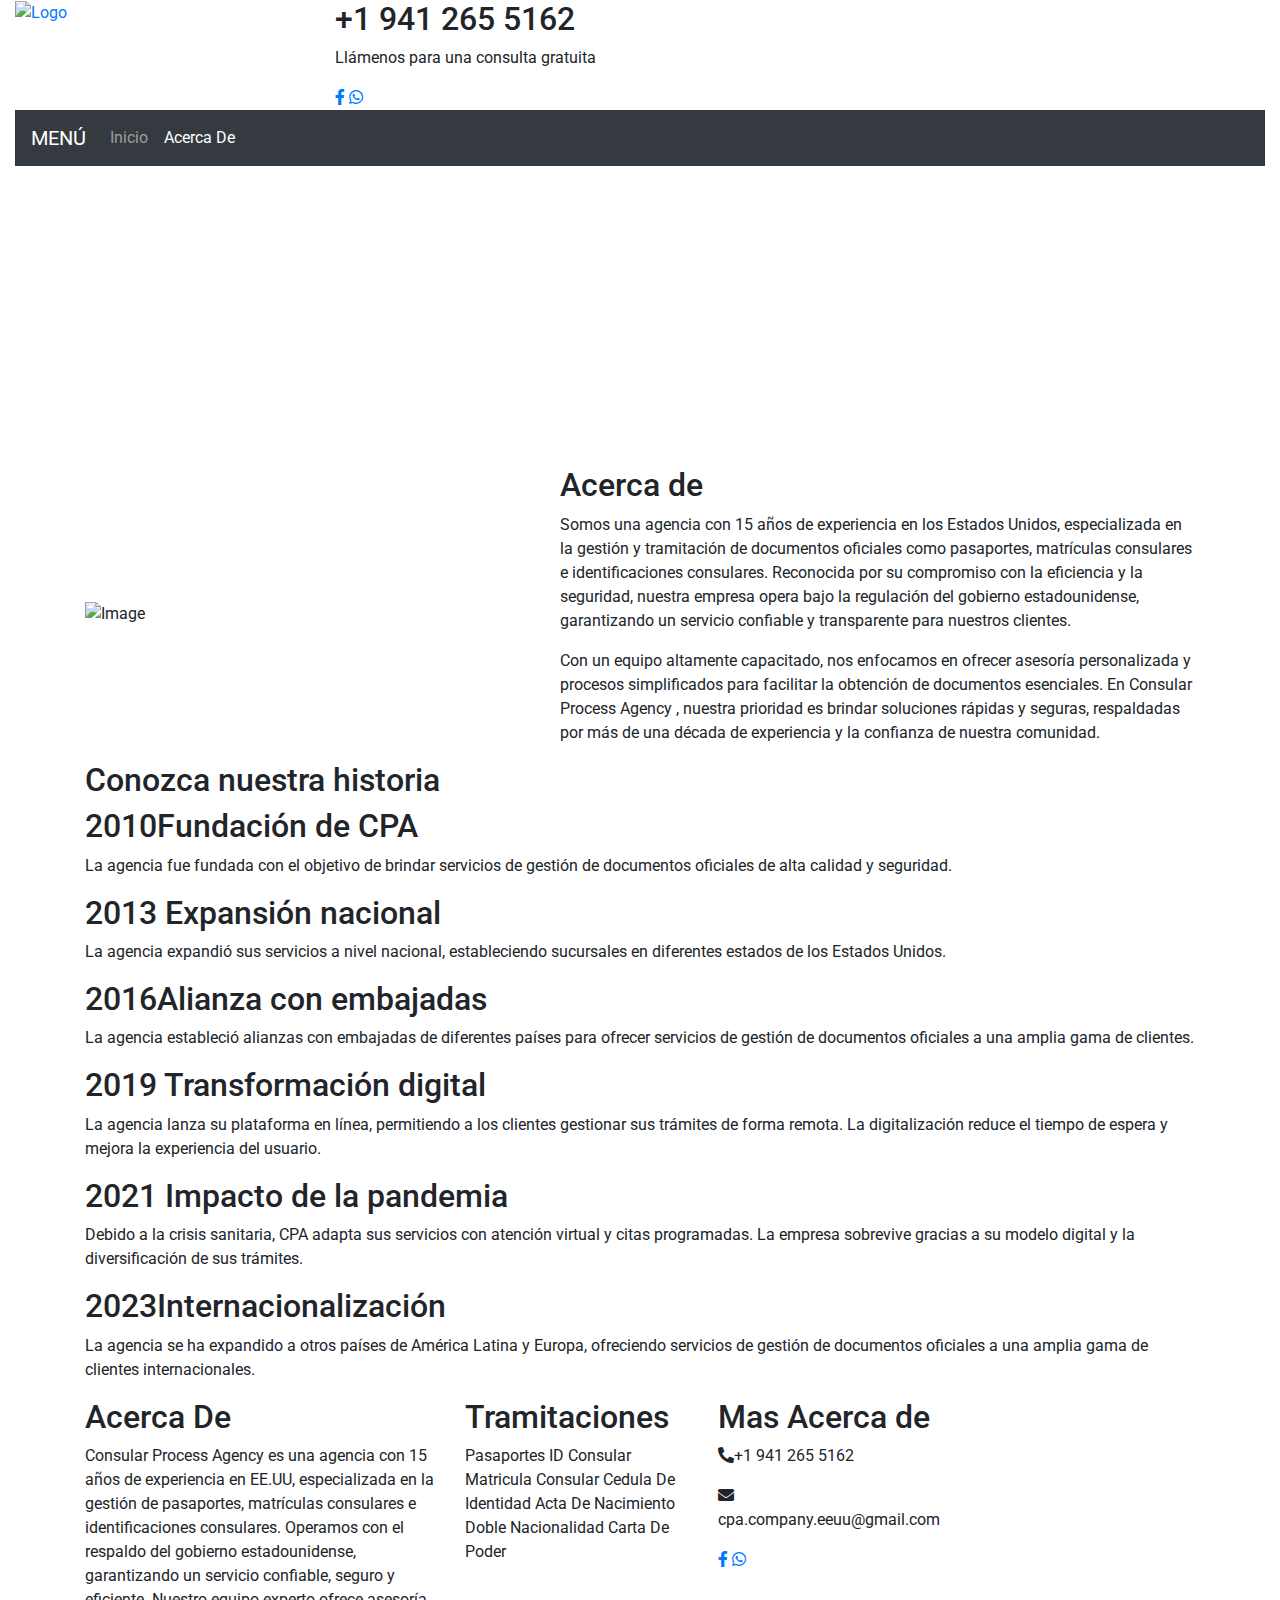
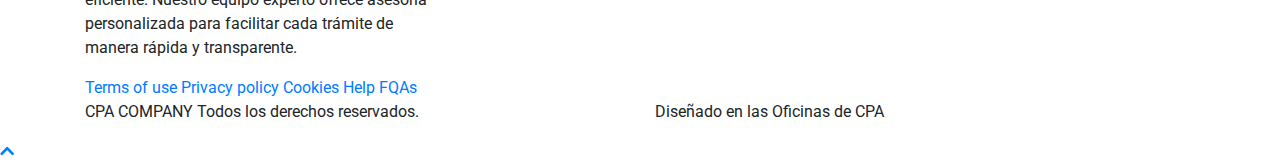
==== about.html @ c28904be "Add files via upload" ====
<!DOCTYPE html>
<html lang="en">
    <head>
        <meta charset="utf-8">
        <title>Consular Process Agency</title>
        <meta content="width=device-width, initial-scale=1.0" name="viewport">
        <meta content="Law Firm Website Template" name="keywords">
        <meta content="Law Firm Website Template" name="description">

        <!-- Favicon -->
        <link href="img/favicon.ico" rel="icon">

        <!-- Google Font -->
        <link href="https://fonts.googleapis.com/css2?family=EB+Garamond:ital,wght@1,600;1,700;1,800&family=Roboto:wght@400;500&display=swap" rel="stylesheet"> 
        
        <!-- CSS Libraries -->
        <link href="https://stackpath.bootstrapcdn.com/bootstrap/4.4.1/css/bootstrap.min.css" rel="stylesheet">
        <link href="https://cdnjs.cloudflare.com/ajax/libs/font-awesome/5.10.0/css/all.min.css" rel="stylesheet">
        <link href="lib/animate/animate.min.css" rel="stylesheet">
        <link href="lib/owlcarousel/assets/owl.carousel.min.css" rel="stylesheet">

        <!-- Template Stylesheet -->
        <link href="css/style.css" rel="stylesheet">
    </head>

    <body>
        <div class="wrapper">
            <!-- Top Bar Start -->
            <div class="top-bar">
                <div class="container-fluid">
                    <div class="row">
                        <div class="col-lg-3">
                            <div class="logo">
                                <a href="index.html">
                                    <img src="img/logo.png" alt="Logo">
                                </a>
                            </div>
                        </div>
                        <div class="col-lg-9">
                            <div class="top-bar-right">
                                <div class="text">
                                    <h2>+1 941 265 5162</h2>
                                    <p>Llámenos para una consulta gratuita</p>
                                </div>
                                <div class="social">
                                    <a href=""><i class="fab fa-facebook-f"></i></a>
                                    <a href="https://wa.me/19412655162 "><i class="fab fa-whatsapp"></i></a>
                                </div>
                            </div>
                        </div>
                    </div>
                </div>
            </div>
            <!-- Top Bar End -->

            <!-- Nav Bar Start -->
            <div class="nav-bar">
                <div class="container-fluid">
                    <nav class="navbar navbar-expand-lg bg-dark navbar-dark">
                        <a href="#" class="navbar-brand">MENÚ</a>
                        <button type="button" class="navbar-toggler" data-toggle="collapse" data-target="#navbarCollapse">
                            <span class="navbar-toggler-icon"></span>
                        </button>

                        <div class="collapse navbar-collapse justify-content-between" id="navbarCollapse">
                            <div class="navbar-nav mr-auto">
                                <a href="index.html" class="nav-item nav-link">Inicio</a>
                                <a href="about.html" class="nav-item nav-link active">Acerca De</a>
                            </div>
                            <div class="ml-auto">
                            </div>
                        </div>
                    </nav>
                </div>
            </div>
            <!-- Nav Bar End -->
            
            
            <!-- Page Header Start -->
            <div class="page-header">
                <div class="container">
                    <div class="row">
                        <div class="col-12">
                            <h2>Sobre Nosotros</h2>
                        </div>
                    </div>
                </div>
            </div>
            
            <style>
                .page-header {
                    background: url('img/carousel-1.jpg') no-repeat center/cover;
                    color: white;
                    height: 300px; /* Ajusta la altura según necesites */
                    display: flex;
                    align-items: center;
                    justify-content: center;
                    text-align: center;
                }
            </style>
            
            <!-- Page Header End -->


            <!-- About Start -->
            <div class="about">
                <div class="container">
                    <div class="row align-items-center">
                        <div class="col-lg-5 col-md-6">
                            <div class="about-img">
                                <img src="img/about.jpg" alt="Image">
                            </div>
                        </div>
                        <div class="col-lg-7 col-md-6">
                            <div class="section-header">
                                <h2>Acerca de</h2>
                            </div>
                            <div class="about-text">
                                <p>
                                    Somos una agencia con 15 años de experiencia en los Estados Unidos, especializada en la gestión y tramitación de documentos oficiales como pasaportes, matrículas consulares e identificaciones consulares. Reconocida por su compromiso con la eficiencia y la seguridad, nuestra empresa opera bajo la regulación del gobierno estadounidense, garantizando un servicio confiable y transparente para nuestros clientes.
                                </p>
                                <p>
                                    Con un equipo altamente capacitado, nos enfocamos en ofrecer asesoría personalizada y procesos simplificados para facilitar la obtención de documentos esenciales. En Consular Process Agency , nuestra prioridad es brindar soluciones rápidas y seguras, respaldadas por más de una década de experiencia y la confianza de nuestra comunidad.
                                </p>
                            </div>
                        </div>
                    </div>
                </div>
            </div>
            <!-- About End -->


            <!-- Timeline Start -->
            <div class="timeline">
                <div class="container">
                    <div class="section-header">
                        <h2>Conozca nuestra historia</h2>
                    </div>
                    <div class="timeline-start">
                        <div class="timeline-container left">
                            <div class="timeline-content">
                                <h2><span>2010</span>Fundación de CPA</h2>
                                <p>
                                    La agencia fue fundada con el objetivo de brindar servicios de gestión de documentos oficiales de alta calidad y seguridad.
                                </p>
                            </div>
                        </div>
                        <div class="timeline-container right">
                            <div class="timeline-content">
                                <h2><span>2013</span> Expansión nacional</h2>
                                <p>
                                    La agencia expandió sus servicios a nivel nacional, estableciendo sucursales en diferentes estados de los Estados Unidos.
                                </p>
                            </div>
                        </div>
                        <div class="timeline-container left">
                            <div class="timeline-content">
                                <h2><span>2016</span>Alianza con embajadas</h2>
                                <p>
                                    La agencia estableció alianzas con embajadas de diferentes países para ofrecer servicios de gestión de documentos oficiales a una amplia gama de clientes.
                                </p>
                            </div>
                        </div>
                        <div class="timeline-container right">
                            <div class="timeline-content">
                                <h2><span>2019 </span>Transformación digital</h2>
                                <p>
                                    La agencia lanza su plataforma en línea, permitiendo a los clientes gestionar sus trámites de forma remota. La digitalización reduce el tiempo de espera y mejora la experiencia del usuario.                                </p>
                            </div>
                        </div>
                        <div class="timeline-container left">
                            <div class="timeline-content">
                                <h2><span>2021 </span>Impacto de la pandemia</h2>
                                <p>
                                    Debido a la crisis sanitaria, CPA adapta sus servicios con atención virtual y citas programadas. La empresa sobrevive gracias a su modelo digital y la diversificación de sus trámites.
                                </p>
                            </div>
                        </div>
                        <div class="timeline-container right">
                            <div class="timeline-content">
                                <h2><span>2023</span>Internacionalización</h2>
                                <p>
                                    La agencia se ha expandido a otros países de América Latina y Europa, ofreciendo servicios de gestión de documentos oficiales a una amplia gama de clientes internacionales.
                                </p>
                            </div>
                        </div>
                    </div>
                </div>
            </div>
            <!-- Timeline End -->

           <!-- Footer Start -->
           <div class="footer">
            <div class="container">
                <div class="row">
                    <div class="col-md-6 col-lg-4">
                        <div class="footer-about">
                            <h2>Acerca De</h2>
                            <p>
                                Consular Process Agency es una agencia con 15 años de experiencia en EE.UU, especializada en la gestión de pasaportes, matrículas consulares e identificaciones consulares. Operamos con el respaldo del gobierno estadounidense, garantizando un servicio confiable, seguro y eficiente. Nuestro equipo experto ofrece asesoría personalizada para facilitar cada trámite de manera rápida y transparente.
                            </p>
                        </div>
                    </div>
                    <div class="col-md-6 col-lg-8">
                        <div class="row">
                    <div class="col-md-6 col-lg-4">
                        <div class="footer-link">
                            <h2>Tramitaciones</h2>
                            <a>Pasaportes</a>
                            <a>ID Consular</a>
                            <a>Matricula Consular</a>
                            <a>Cedula De Identidad</a>
                            <a>Acta De Nacimiento</a>
                            <a>Doble Nacionalidad</a>
                            <a>Carta De Poder</a>
                        </div>
                    </div>
                    <div class="col-md-6 col-lg-4">
                        <div class="footer-contact">
                            <h2>Mas Acerca de</h2>
                            <p><i class="fa fa-phone-alt"></i>+1 941 265 5162</p>
                            <p><i class="fa fa-envelope"></i>cpa.company.eeuu@gmail.com</p>
                            <div class="footer-social">
                                <a href=""><i class="fab fa-facebook-f"></i></a>
                                <a href="https://wa.me/19412655162 "><i class="fab fa-whatsapp"></i></a>
                            </div>
                        </div>
                    </div>
                    </div>
                </div>
                </div>
            </div>
            <div class="container footer-menu">
                <div class="f-menu">
                    <a href="">Terms of use</a>
                    <a href="">Privacy policy</a>
                    <a href="">Cookies</a>
                    <a href="">Help</a>
                    <a href="">FQAs</a>
                </div>
            </div>
            <div class="container copyright">
                <div class="row">
                    <div class="col-md-6">
                        <p>CPA COMPANY Todos los derechos reservados.</p>
                    </div>
                    <div class="col-md-6">
                        <p>Diseñado en las Oficinas de CPA</p>
                    </div>
                </div>
            </div>
        </div>
        <!-- Footer End -->
            
            <a href="#" class="back-to-top"><i class="fa fa-chevron-up"></i></a>
        </div>

        <!-- JavaScript Libraries -->
        <script src="https://code.jquery.com/jquery-3.4.1.min.js"></script>
        <script src="https://stackpath.bootstrapcdn.com/bootstrap/4.4.1/js/bootstrap.bundle.min.js"></script>
        <script src="lib/easing/easing.min.js"></script>
        <script src="lib/owlcarousel/owl.carousel.min.js"></script>
        <script src="lib/isotope/isotope.pkgd.min.js"></script>

        <!-- Template Javascript -->
        <script src="js/main.js"></script>
    </body>
</html>
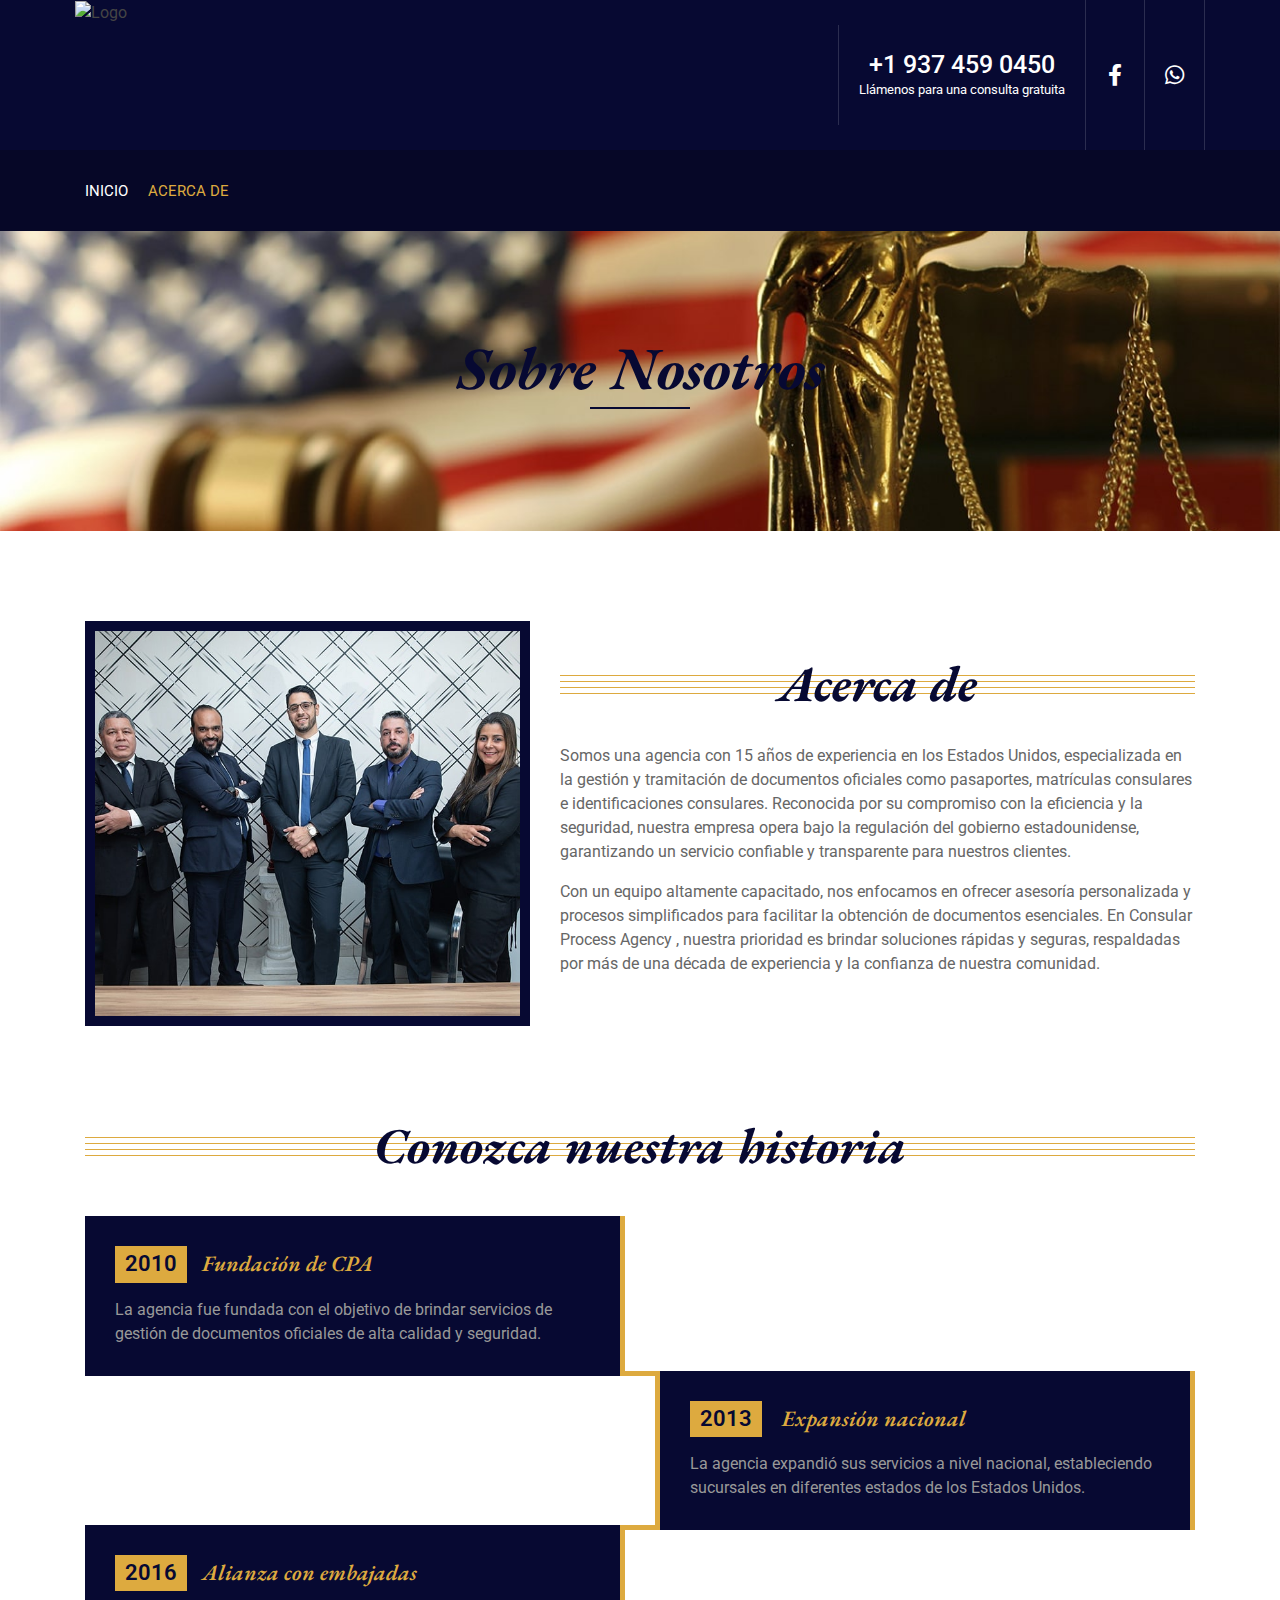
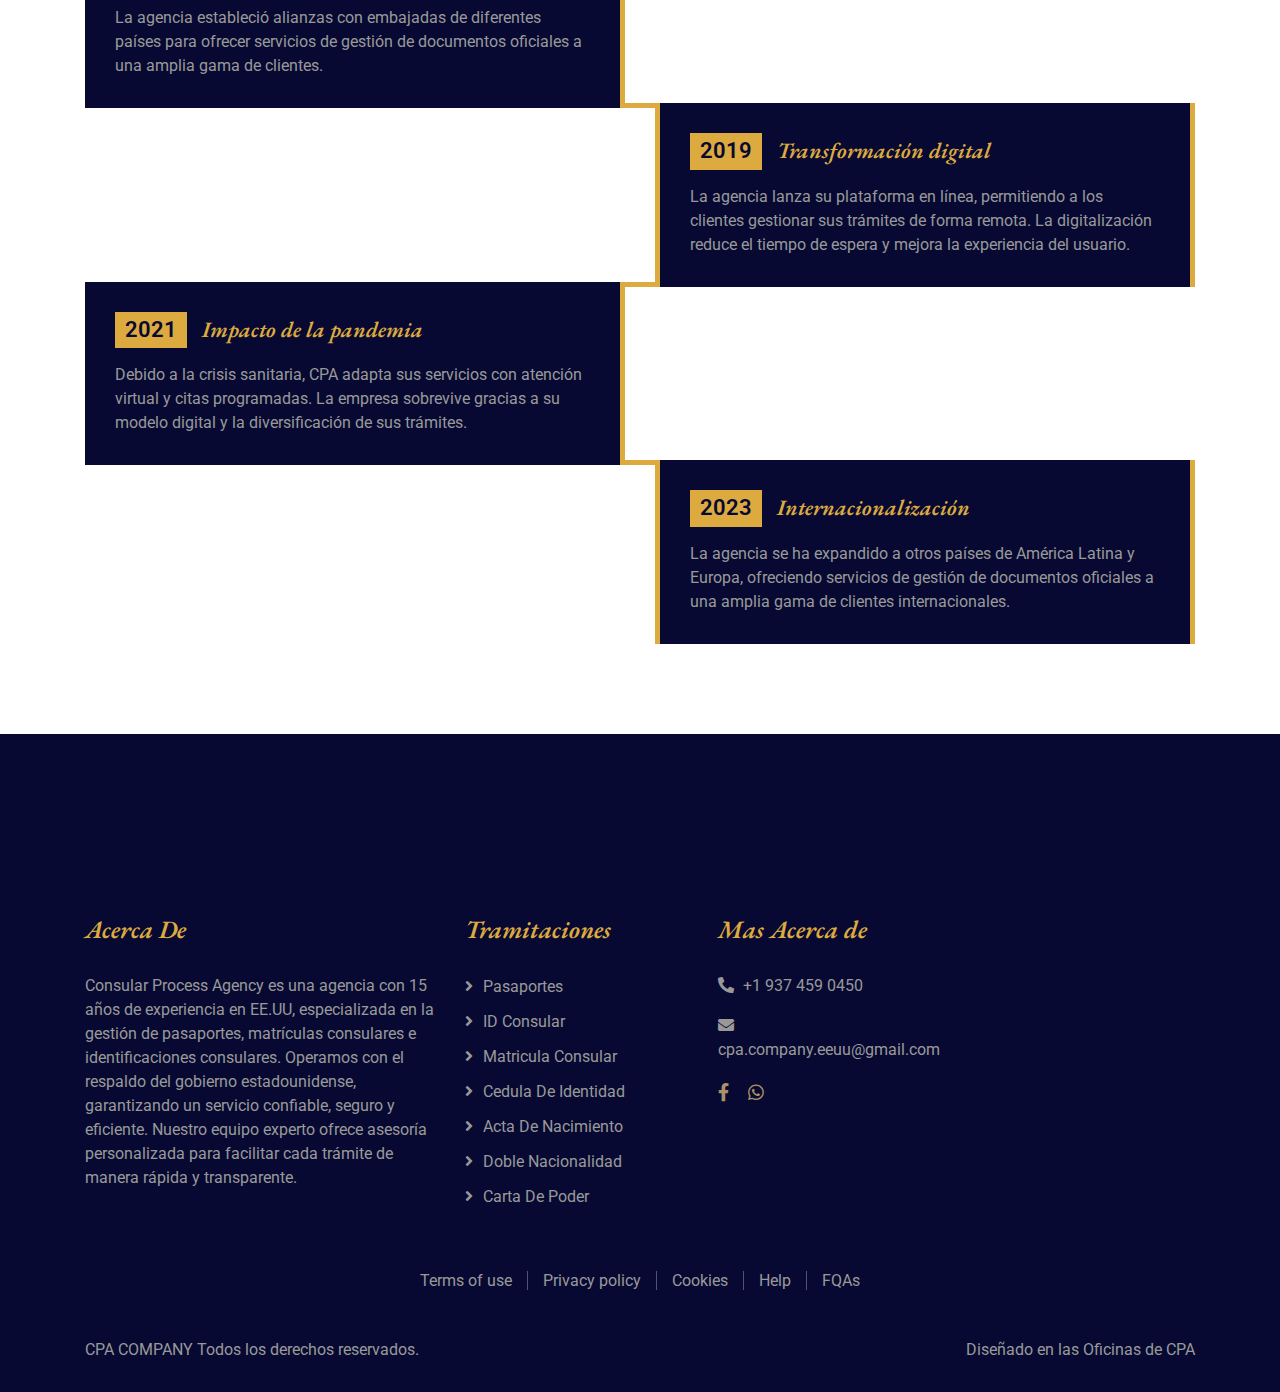
==== commit b2ddf760: "Update about.html" ====
--- a/about.html
+++ b/about.html
@@ -39,12 +39,12 @@
                         <div class="col-lg-9">
                             <div class="top-bar-right">
                                 <div class="text">
-                                    <h2>+1 941 265 5162</h2>
+                                    <h2>+1 937 459 0450</h2>
                                     <p>Llámenos para una consulta gratuita</p>
                                 </div>
                                 <div class="social">
-                                    <a href=""><i class="fab fa-facebook-f"></i></a>
-                                    <a href="https://wa.me/19412655162 "><i class="fab fa-whatsapp"></i></a>
+                                    <a href="https://www.facebook.com/share/1F6WfSCJfb/?mibextid=wwXIfr"><i class="fab fa-facebook-f"></i></a>
+                                    <a href="https://wa.me/19374590450?text=%C2%A1QUIERO%20MAS%20INFORMACION! "><i class="fab fa-whatsapp"></i></a>
                                 </div>
                             </div>
                         </div>
@@ -218,11 +218,11 @@
                     <div class="col-md-6 col-lg-4">
                         <div class="footer-contact">
                             <h2>Mas Acerca de</h2>
-                            <p><i class="fa fa-phone-alt"></i>+1 941 265 5162</p>
+                            <p><i class="fa fa-phone-alt"></i>+1 937 459 0450</p>
                             <p><i class="fa fa-envelope"></i>cpa.company.eeuu@gmail.com</p>
                             <div class="footer-social">
-                                <a href=""><i class="fab fa-facebook-f"></i></a>
-                                <a href="https://wa.me/19412655162 "><i class="fab fa-whatsapp"></i></a>
+                                <a href="https://www.facebook.com/share/1F6WfSCJfb/?mibextid=wwXIfr"><i class="fab fa-facebook-f"></i></a>
+                                <a href="https://wa.me/19374590450?text=%C2%A1QUIERO%20MAS%20INFORMACION!"><i class="fab fa-whatsapp"></i></a>
                             </div>
                         </div>
                     </div>
--- a/css/style.css
+++ b/css/style.css
@@ -0,0 +1,1773 @@
+/*******************************/
+/********* General CSS *********/
+/*******************************/
+body {
+    color: #666666;
+    background: #ffffff;
+    font-family: 'Roboto', sans-serif;
+    font-weight: 400;
+}
+
+h1,
+h2, 
+h3, 
+h4,
+h5, 
+h6 {
+    font-family: 'EB Garamond', serif;
+    font-weight: 600;
+    font-style: italic;
+    color: #070932;
+}
+
+a {
+    color: #454545;
+    transition: .3s;
+}
+
+a:hover,
+a:active,
+a:focus {
+    color: #aa9166;
+    outline: none;
+    text-decoration: none;
+}
+
+.btn:focus {
+    box-shadow: none;
+}
+
+.wrapper {
+    position: relative;
+    width: 100%;
+    max-width: 1366px;
+    margin: 0 auto;
+    background: #ffffff;
+}
+
+.back-to-top {
+    position: fixed;
+    display: none;
+    background: #ddaa3f;
+    color: #070932;
+    width: 44px;
+    height: 44px;
+    text-align: center;
+    line-height: 1;
+    font-size: 22px;
+    right: 15px;
+    bottom: 15px;
+    transition: background 0.5s;
+    z-index: 9;
+}
+
+.back-to-top:hover {
+    color: #ddaa3f;
+    background: #070932;
+}
+
+.back-to-top i {
+    padding-top: 10px;
+}
+
+
+/**********************************/
+/********** Top Bar CSS ***********/
+/**********************************/
+.top-bar {
+    position: relative;
+    height: 150px;
+    background: #070932;
+}
+
+.top-bar .logo {
+    padding: 0px 0;
+    width: 300px;
+    text-align: left;
+}
+
+.top-bar .logo h1 {
+    margin: 0;
+    color: #ddaa3f;
+    font-size: 75px;
+    line-height: 70px;
+    font-weight: 800;
+}
+
+.top-bar .logo img {
+    max-width: 170%;
+    max-height: 200px;
+}
+
+.top-bar .top-bar-right {
+    display: flex;
+    align-items: center;
+    justify-content: flex-end;
+}
+
+.top-bar .text {
+    display: flex;
+    align-items: center;
+    justify-content: center;
+    flex-direction: column;
+    height: 100px;
+    padding: 0 20px;
+    text-align: center;
+    border-left: 1px solid rgba(255, 255, 255, .15);
+}
+
+.top-bar .text h2 {
+    color: #ffffff;
+    font-family: 'Roboto', sans-serif;
+    font-weight: 500;
+    font-style: normal;
+    font-size: 25px;
+    margin: 0;
+}
+
+.top-bar .text p {
+    color: #ffffff;
+    font-size: 13px;
+    margin: 0;
+}
+
+.top-bar .social {
+    display: flex;
+    height: 150px;
+    font-size: 0;
+    justify-content: flex-end;
+}
+
+.top-bar .social a {
+    display: flex;
+    align-items: center;
+    justify-content: center;
+    width: 60px;
+    height: 100%;
+    font-size: 22px;
+    color: #ffffff;
+    border-right: 1px solid rgba(255, 255, 255, .15);
+}
+
+.top-bar .social a:first-child {
+    border-left: 1px solid rgba(255, 255, 255, .15);
+}
+
+.top-bar .social a:hover {
+    color: #ddaa3f;
+    background: #ffffff;
+}
+
+@media (min-width: 992px) {
+    .top-bar {
+        padding: 0 60px;
+    }
+}
+
+@media (max-width: 991.98px) {
+    .top-bar .logo {
+        text-align: center;
+    }
+    
+    .top-bar .social {
+        display: none;
+    }
+}
+
+
+/**********************************/
+/*********** Nav Bar CSS **********/
+/**********************************/
+.nav-bar {
+    position: relative;
+    padding: 20px 0;
+    transition: .3s;
+}
+
+.nav-bar.nav-sticky {
+    position: fixed;
+    top: 0;
+    width: 100%;
+    padding: 10px 0;
+    box-shadow: 0 2px 5px rgba(0, 23, 71, 0.445);
+    z-index: 999;
+}
+
+.nav-bar .navbar {
+    height: 100%;
+    padding: 0;
+}
+
+.navbar-dark .navbar-nav .nav-link,
+.navbar-dark .navbar-nav .nav-link:focus,
+.navbar-dark .navbar-nav .nav-link:hover,
+.navbar-dark .navbar-nav .nav-link.active {
+    padding: 10px 10px 8px 10px;
+    color: #ffffff;
+}
+
+.navbar-dark .navbar-nav .nav-link:hover,
+.navbar-dark .navbar-nav .nav-link.active {
+    color: #ddaa3f;
+    transition: none;
+}
+
+.nav-bar .dropdown-menu {
+    margin-top: 0;
+    border: 0;
+    border-radius: 0;
+    background: #f8f9fa;
+}
+
+.nav-bar .btn {
+    color: #ffffff;
+    border: 2px solid #ddaa3f;
+    border-radius: 0;
+}
+
+.nav-bar .btn:hover {
+    background: #ddaa3f;
+}
+
+@media (min-width: 992px) {
+    .nav-bar {
+        padding: 20px 60px;
+    }
+    
+    .nav-bar.nav-sticky {
+        padding: 10px 60px;
+    }
+    
+    .nav-bar,
+    .nav-bar .navbar {
+        background: #060727 !important;
+    }
+    
+    .nav-bar .navbar-brand {
+        display: none;
+    }
+    
+    .nav-bar a.nav-link {
+        padding: 8px 15px;
+        font-size: 15px;
+        text-transform: uppercase;
+    }
+}
+
+@media (max-width: 991.98px) {   
+    .nav-bar,
+    .nav-bar .navbar {
+        padding: 3px 0;
+        background: #000000 !important;
+    }
+    
+    .nav-bar a.nav-link {
+        padding: 5px;
+    }
+    
+    .nav-bar .dropdown-menu {
+        box-shadow: none;
+    }
+    
+    .nav-bar .btn {
+        display: none;
+    }
+}
+
+
+/*******************************/
+/******** Carousel CSS *********/
+/*******************************/
+.carousel {
+    position: relative;
+    width: 100%;
+    height: calc(100vh - 170px);
+    margin: 0 auto;
+    text-align: center;
+    overflow: hidden;
+}
+
+.carousel .carousel-inner,
+.carousel .carousel-item {
+    position: relative;
+    width: 100%;
+    height: 100%;
+}
+
+.carousel .carousel-item img {
+    width: 100%;
+    height: 100%;
+    object-fit: cover;
+}
+
+.carousel .carousel-item::after {
+    position: absolute;
+    content: "";
+    width: 100%;
+    height: 100%;
+    top: 0;
+    left: 0;
+    background: rgba(0, 0, 0, .3);
+    z-index: 1;
+}
+
+.carousel .carousel-caption {
+    position: absolute;
+    top: 0;
+    bottom: 0;
+    display: flex;
+    align-items: center;
+    justify-content: center;
+    flex-direction: column;
+    height: calc(100vh - 170px);
+}
+
+.carousel .carousel-caption h1 {
+    color: #ffffff;
+    font-size: 60px;
+    font-weight: 700;
+    margin-bottom: 20px;
+}
+
+.carousel .carousel-caption p {
+    color: #ffffff;
+    font-size: 25px;
+    margin-bottom: 25px;
+}
+
+.carousel .carousel-caption .btn {
+    padding: 15px 35px;
+    font-size: 18px;
+    font-weight: 500;
+    letter-spacing: 1px;
+    text-transform: uppercase;
+    color: #ddaa3f;
+    background: #070932;
+    border: 2px solid #ddaa3f;
+    border-radius: 0;
+    transition: .3s;
+}
+
+.carousel .carousel-caption .btn:hover {
+    color: #070932;
+    background: #ddaa3f;
+}
+
+@media (max-width: 767.98px) {
+    .carousel .carousel-caption h1 {
+        font-size: 40px;
+        font-weight: 700;
+    }
+    
+    .carousel .carousel-caption p {
+        font-size: 20px;
+    }
+    
+    .carousel .carousel-caption .btn {
+        padding: 12px 30px;
+        font-size: 18px;
+        font-weight: 500;
+        letter-spacing: 0;
+    }
+}
+
+@media (max-width: 575.98px) {
+    .carousel .carousel-caption h1 {
+        font-size: 30px;
+        font-weight: 500;
+    }
+    
+    .carousel .carousel-caption p {
+        font-size: 16px;
+    }
+    
+    .carousel .carousel-caption .btn {
+        padding: 10px 25px;
+        font-size: 16px;
+        font-weight: 400;
+        letter-spacing: 0;
+    }
+}
+
+.carousel .animated {
+    -webkit-animation-duration: 1.5s;
+    animation-duration: 1.5s;
+}
+
+
+/*******************************/
+/******* Page Header CSS *******/
+/*******************************/
+.page-header {
+    position: relative;
+    margin-bottom: 45px;
+    padding: 90px 0;
+    text-align: center;
+    background: #ddaa3f;
+}
+
+.page-header h2 {
+    position: relative;
+    color: #070932;
+    font-size: 60px;
+    font-weight: 700;
+    margin-bottom: 20px;
+    padding-bottom: 5px;
+}
+
+.page-header h2::after {
+    position: absolute;
+    content: "";
+    width: 100px;
+    height: 2px;
+    left: calc(50% - 50px);
+    bottom: 0;
+    background: #070932;
+}
+
+.page-header a {
+    position: relative;
+    padding: 0 12px;
+    font-size: 22px;
+    color: #070932;
+}
+
+.page-header a:hover {
+    color: #ffffff;
+}
+
+.page-header a::after {
+    position: absolute;
+    content: "/";
+    width: 8px;
+    height: 8px;
+    top: -2px;
+    right: -7px;
+    text-align: center;
+    color: #070932;
+}
+
+.page-header a:last-child::after {
+    display: none;
+}
+
+@media (max-width: 767.98px) {
+    .page-header h2 {
+        font-size: 35px;
+    }
+    
+    .page-header a {
+        font-size: 18px;
+    }
+}
+
+
+/*******************************/
+/******* Section Header ********/
+/*******************************/
+.section-header {
+    position: relative;
+    width: 100%;
+    text-align: center;
+    margin-bottom: 45px;
+}
+
+.section-header h2 {
+    margin: 0;
+    position: relative;
+    font-size: 50px;
+    font-weight: 700;
+    white-space: nowrap;
+    z-index: 1;
+}
+
+.section-header h2::before {
+    position: absolute;
+    content: "";
+    width: 100%;
+    height: 7px;
+    left: 0;
+    top: 21px;
+    background: transparent;
+    border-top: 1px solid #ddaa3f;
+    border-bottom: 1px solid #ddaa3f;
+    z-index: -1;
+}
+
+.section-header h2::after {
+    position: absolute;
+    content: "";
+    width: 100%;
+    height: 7px;
+    left: 0;
+    bottom: 20px;
+    background: transparent;
+    border-top: 1px solid #ddaa3f;
+    border-bottom: 1px solid #ddaa3f;
+    z-index: -1;
+}
+
+@media (max-width: 767.98px) {
+    .section-header h2 {
+        font-size: 30px;
+    }
+}
+
+/*******************************/
+/******** Top Feature CSS ******/
+/*******************************/
+.feature-top {
+    position: relative;
+    background: #070932;
+    margin-bottom: 45px;
+}
+
+.feature-top .col-md-3 {
+    border-right: 1px solid rgba(255, 255, 255, .1);
+    border-bottom: 1px solid rgba(255, 255, 255, .1);
+}
+
+@media (max-width: 575.98px) {
+    .feature-top .col-md-3:nth-child(1n) {
+        border-right: none;
+    }
+    
+    .feature-top .col-md-3:last-child {
+        border-bottom: none;
+    }
+}
+
+@media (min-width: 576px) and (max-width: 767.98px) {
+    .feature-top .col-md-3:nth-child(2n) {
+        border-right: none;
+    }
+    
+    .feature-top .col-md-3:nth-child(3n),
+    .feature-top .col-md-3:nth-child(4n) {
+        border-bottom: none;
+    }
+}
+
+@media (min-width: 768px) {
+    .feature-top .col-md-3 {
+        border-bottom: none;
+    }
+    
+    .feature-top .col-md-3:nth-child(4n) {
+        border-right: none;
+    }
+}
+
+.feature-top .feature-item {
+    padding: 30px 0;
+    text-align: center;
+}
+
+.feature-top .feature-item i {
+    color: #ddaa3f;
+    font-size: 35px;
+    margin-bottom: 10px;
+}
+
+.feature-top .feature-item h3 {
+    color: #ffffff;
+    font-size: 30px;
+    font-weight: 600;
+}
+
+.feature-top .feature-item p {
+    color: #999999;
+    margin: 0;
+    font-size: 18px;
+}
+
+
+/*******************************/
+/********** About CSS **********/
+/*******************************/
+.about {
+    position: relative;
+    width: 100%;
+    padding: 45px 0;
+}
+
+.about .section-header {
+    margin-bottom: 30px;
+}
+
+.about .about-img {
+    position: relative;
+    height: 100%;
+    padding: 10px;
+    background: #070932;
+}
+
+.about .about-img img {
+    width: 100%;
+    height: 100%;
+    object-fit: cover;
+}
+
+.about .about-text p {
+    font-size: 16px;
+}
+
+.about .about-text a.btn {
+    position: relative;
+    margin-top: 15px;
+    padding: 15px 35px;
+    font-size: 16px;
+    font-weight: 500;
+    letter-spacing: 1px;
+    text-transform: uppercase;
+    color: #ddaa3f;
+    border: 2px solid #ddaa3f;
+    border-radius: 0;
+    background: #070932;
+    transition: .3s;
+}
+
+.about .about-text a.btn:hover {
+    color: #070932;
+    background: #ddaa3f;
+}
+
+@media (max-width: 767.98px) {
+    .about .about-img {
+        margin-bottom: 30px;
+        height: auto;
+    }
+}
+
+
+/*******************************/
+/********* Service CSS *********/
+/*******************************/
+.service {
+    position: relative;
+    width: 100%;
+    padding: 45px 0 15px 0;
+}
+
+.service .service-item {
+    position: relative;
+    width: 100%;
+    text-align: center;
+    background: #070932;
+    margin-bottom: 30px;
+}
+
+.service .service-icon {
+    height: 200px;
+    position: relative;
+    display: flex;
+    align-items: center;
+    justify-content: center;
+    background: #000000;
+}
+
+.service .service-icon i {
+    width: 100px;
+    height: 100px;
+    padding: 20px 0;
+    text-align: center;
+    font-size: 60px;
+    color: #ddaa3f;
+    background: #070932;
+    transition: .5s;
+}
+
+.service .service-item:hover .service-icon i {
+    margin-top: -15px;
+}
+
+.service .service-item h3 {
+    margin: 0;
+    padding: 25px 15px 15px 15px;
+    font-size: 30px;
+    font-weight: 600;
+    color: #ddaa3f;
+}
+
+.service .service-item p {
+    margin: 0;
+    color: #999999;
+    padding: 0 25px 25px 25px;
+    font-size: 18px;
+}
+
+.service .service-item a.btn {
+    position: relative;
+    margin-bottom: 30px;
+    padding: 10px 20px;
+    font-size: 14px;
+    font-weight: 500;
+    letter-spacing: 1px;
+    text-transform: uppercase;
+    color: #ddaa3f;
+    border: 2px solid #ddaa3f;
+    border-radius: 0;
+    background: #070932;
+    transition: .3s;
+}
+
+.service .service-item:hover a.btn {
+    color: #070932;
+    background: #ddaa3f;
+}
+
+
+/*******************************/
+/********* Feature CSS *********/
+/*******************************/
+.feature {
+    position: relative;
+    width: 100%;
+    padding: 45px 0;
+}
+
+.feature .feature-item {
+    margin-bottom: 30px;
+}
+
+.feature .feature-icon {
+    height: 180px;
+    position: relative;
+    display: flex;
+    align-items: center;
+    justify-content: center;
+    background: #070932;
+}
+
+.feature .feature-icon i {
+    width: 100px;
+    height: 100px;
+    padding: 20px 0;
+    text-align: center;
+    font-size: 60px;
+    color: #ddaa3f;
+    background: #000000;
+    transition: .5s;
+}
+
+.feature .feature-item:hover .feature-icon i {
+    margin-right: -15px;
+}
+
+.feature .feature-item h3 {
+    position: relative;
+    margin-bottom: 15px;
+    padding-bottom: 10px;
+    font-size: 30px;
+    font-weight: 600;
+}
+
+.feature .feature-item h3::after {
+    position: absolute;
+    content: "";
+    width: 50px;
+    height: 2px;
+    left: 0;
+    bottom: 0;
+    background: #ddaa3f;
+}
+
+.feature .feature-item p {
+    margin: 0;
+    font-size: 16px;
+}
+
+.feature .feature-img {
+    position: relative;
+    height: 100%;
+    padding: 10px;
+    background: #070932;
+}
+
+.feature .feature-img img {
+    width: 100%;
+    height: 100%;
+    object-fit: cover;
+}
+
+
+/*******************************/
+/*********** Team CSS **********/
+/*******************************/
+.team {
+    position: relative;
+    width: 100%;
+    padding: 45px 0 15px 0;
+}
+
+.team .team-item {
+    margin-bottom: 30px;
+}
+
+.team .team-img {
+    position: relative;
+}
+
+.team .team-img img {
+    width: 100%;
+}
+
+.team .team-text {
+    position: relative;
+    padding: 50px 15px 30px 15px;
+    text-align: center;
+    background: #070932;
+}
+
+.team .team-text h2 {
+    font-size: 22px;
+    font-weight: 600;
+    color: #ddaa3f;
+}
+
+.team .team-text p {
+    margin: 0;
+    color: #999999;
+}
+
+.team .team-social {
+    position: absolute;
+    width: calc(100% - 60px);
+    height: 50px;
+    top: -25px;
+    left: 30px;
+    display: flex;
+    align-items: center;
+    justify-content: center;
+    background: #ddaa3f;
+    font-size: 0;
+    transition: .5s;
+}
+
+.team .team-item:hover .team-social {
+    width: 100%;
+    left: 0;
+}
+
+.team .team-social a {
+    display: inline-block;
+    margin-right: 15px;
+    font-size: 18px;
+    text-align: center;
+    color: #070932;
+    transition: .3s;
+}
+
+.team .team-social a:last-child {
+    margin-right: 0;
+}
+
+.team .team-social a:hover {
+    color: #ffffff;
+}
+
+
+/*******************************/
+/*********** FAQs CSS **********/
+/*******************************/
+.faqs {
+    position: relative;
+    width: 100%;
+    padding: 45px 0;
+}
+
+.faqs .faqs-img {
+    position: relative;
+    height: 100%;
+    padding: 10px;
+    background: #070932;
+}
+
+.faqs .faqs-img img {
+    width: 100%;
+    height: 100%;
+    object-fit: cover;
+}
+
+@media(max-width: 767.98px) {
+    .faqs .faqs-img {
+        margin-bottom: 30px;
+        height: auto;
+    }
+}
+
+.faqs .card {
+    margin-bottom: 15px;
+    padding-top: 15px;
+    border: none;
+    border-radius: 0;
+    border-top: 1px solid #ddaa3f;
+}
+
+.faqs .card:last-child {
+    margin-bottom: 0;
+    padding-bottom: 15px;
+    border-bottom: 1px solid #ddaa3f;
+}
+
+.faqs .card-header {
+    padding: 0;
+    border: none;
+    background: #ffffff;
+}
+
+.faqs .card-header a {
+    display: block;
+    width: 100%;
+    color: #070932;
+    font-size: 18px;
+    line-height: 40px;
+}
+
+.faqs .card-header a span {
+    display: inline-block;
+    width: 40px;
+    height: 40px;
+    margin-right: 10px;
+    text-align: center;
+    background: #070932;
+    color: #ddaa3f;
+    font-weight: 700;
+}
+
+.faqs .card-header [data-toggle="collapse"]:after {
+    font-family: 'font Awesome 5 Free';
+    content: "\f067";
+    float: right;
+    color: #070932;
+    font-size: 12px;
+    font-weight: 900;
+    transition: .3s;
+}
+
+.faqs .card-header [data-toggle="collapse"][aria-expanded="true"]:after {
+    font-family: 'font Awesome 5 Free';
+    content: "\f068";
+    float: right;
+    color: #070932;
+    font-size: 12px;
+    font-weight: 900;
+    transition: .3s;
+}
+
+.faqs .card-body {
+    padding: 15px 0 0 0;
+    font-size: 16px;
+    border: none;
+    background: #ffffff;
+}
+
+.faqs a.btn {
+    position: relative;
+    margin-top: 15px;
+    padding: 15px 35px;
+    font-size: 16px;
+    font-weight: 500;
+    letter-spacing: 1px;
+    text-transform: uppercase;
+    color: #ddaa3f;
+    border: 2px solid #ddaa3f;
+    border-radius: 0;
+    background: #070932;
+    transition: .3s;
+}
+
+.faqs a.btn:hover {
+    color: #070932;
+    background: #aa9166;
+}
+
+
+/*******************************/
+/******* Testimonial CSS *******/
+/*******************************/
+.testimonial {
+    position: relative;
+    padding: 45px 0;
+}
+
+.testimonial .testimonials-carousel {
+    position: relative;
+    width: calc(100% + 30px);
+    left: -15px;
+    right: -15px;
+}
+
+.testimonial .testimonial-item {
+    position: relative;
+    margin: 0 15px;
+    padding: 30px;
+    background: #070932;
+    overflow: hidden;
+}
+
+.testimonial .testimonial-item i {
+    position: absolute;
+    top: 0;
+    right: 0;
+    color: #333333;
+    font-size: 60px;
+    transform: rotate(45deg);
+    z-index: 1;
+}
+
+.testimonial .testimonial-item .col-12 {
+    margin-top: 20px;
+}
+
+.testimonial .testimonial-item img {
+    width: 100%;
+}
+
+.testimonial .testimonial-item h2 {
+    color: #ddaa3f;
+    font-size: 22px;
+    font-weight: 600;
+    margin-bottom: 5px;
+}
+
+.testimonial .testimonial-item p {
+    color: #999999;
+    font-size: 16px;
+    margin: 0;
+}
+
+.testimonial .owl-nav,
+.testimonial .owl-dots {
+    margin-top: 15px;
+    text-align: center;
+}
+
+.testimonial .owl-dot {
+    display: inline-block;
+    margin: 0 5px;
+    width: 12px;
+    height: 12px;
+    border-radius: 50%;
+    background: #ddaa3f;
+}
+
+.testimonial .owl-dot.active {
+    background: #070932;
+}
+
+
+/*******************************/
+/*********** Blog CSS **********/
+/*******************************/
+.blog {
+    position: relative;
+    width: 100%;
+    padding: 45px 0;
+}
+
+.blog .blog-carousel {
+    position: relative;
+    width: calc(100% + 30px);
+    left: -15px;
+    right: -15px;
+}
+
+.blog .blog-item {
+    position: relative;
+    margin: 0 15px;
+    background: #ffffff;
+    overflow: hidden;
+}
+
+.blog .blog-page .blog-item {
+    margin: 0 0 30px 0;
+}
+
+.blog .blog-item img {
+    width: 100%;
+    margin-bottom: 25px;
+}
+
+.blog .blog-item h3 {
+    font-size: 25px;
+    font-weight: 600;
+}
+
+.blog .blog-item .meta {
+    padding: 0 0 15px 0;
+}
+
+.blog .blog-item .meta * {
+    display: inline-block;
+    margin: 0;
+    padding: 0;
+    font-size: 14px;
+    color: #999999;
+}
+
+.blog .blog-item .meta i {
+    margin: 0 2px 0 10px;
+}
+
+.blog .blog-item .meta i:first-child {
+    margin-left: 0;
+}
+
+.blog .blog-item p {
+    font-size: 16px;
+}
+
+.blog .blog-item a.btn {
+    padding: 0;
+    font-size: 14px;
+    font-weight: 500;
+    letter-spacing: 1px;
+    text-transform: uppercase;
+    color: #ddaa3f;
+    transition: .3s;
+}
+
+.blog .blog-item a.btn i {
+    margin-left: 10px;
+}
+
+.blog .blog-item a.btn:hover {
+    color: #070932;
+}
+
+.blog .owl-nav,
+.blog .owl-dots {
+    margin-top: 15px;
+    text-align: center;
+}
+
+.blog .owl-dot {
+    display: inline-block;
+    margin: 0 5px;
+    width: 12px;
+    height: 12px;
+    border-radius: 50%;
+    background: #ddaa3f;
+}
+
+.blog .owl-dot.active {
+    background: #070932;
+}
+
+.blog .pagination .page-link {
+    color: #070932;
+    border-radius: 0;
+    border-color: #ddaa3f;
+}
+
+.blog .pagination .page-link:hover,
+.blog .pagination .page-item.active .page-link {
+    color: #070932;
+    background: #ddaa3f;
+}
+
+.blog .pagination .disabled .page-link {
+    color: #999999;
+}
+
+
+/*******************************/
+/********* Timeline CSS ********/
+/*******************************/
+.timeline {
+    position: relative;
+    padding: 45px 0;
+}
+
+.timeline .timeline-start {
+    position: relative;
+    width: calc(100% + 30px);
+    left: -15px;
+    right: -15px;
+}
+
+.timeline .timeline-container {
+    padding: 0 15px;
+    position: relative;
+    background: inherit;
+    width: 50%;
+    margin-top: -5px;
+}
+
+.timeline .timeline-container.left {
+    left: 0;
+}
+
+.timeline .timeline-container.right {
+    left: 50%;
+}
+
+.timeline .timeline-container::before {
+    content: '';
+    position: absolute;
+    width: 15px;
+    height: 5px;
+    background: #ddaa3f;
+    z-index: 1;
+}
+
+.timeline .timeline-container.left::before {
+    top: 0;
+    right: 0;
+}
+
+.timeline .timeline-container.right::before {
+    bottom: 0;
+    left: 0;
+}
+
+.timeline .timeline-container::after {
+    content: '';
+    position: absolute;
+    width: 15px;
+    height: 5px;
+    background: #ddaa3f;
+    z-index: 1;
+}
+
+.timeline .timeline-container.left::after {
+    bottom: 0;
+    right: 0;
+}
+
+.timeline .timeline-container.right::after {
+    top: 0;
+    left: 0;
+}
+
+.timeline .timeline-container:first-child::before,
+.timeline .timeline-container:last-child::before {
+    display: none;
+}
+
+.timeline .timeline-container .timeline-content {
+    padding: 30px;
+    background: #070932;
+    position: relative;
+    border-right: 5px solid #ddaa3f;
+}
+
+.timeline .timeline-container.right .timeline-content {
+    border-left: 5px solid #ddaa3f;
+}
+
+.timeline .timeline-container .timeline-content h2 {
+    margin-bottom: 15px;
+    font-size: 22px;
+    font-weight: 600;
+    color: #ddaa3f;
+}
+
+.timeline .timeline-container .timeline-content h2 span {
+    display: inline-block;
+    margin-right: 15px;
+    padding: 5px 10px;
+    color: #070932;
+    background: #ddaa3f;
+    font-family: 'Roboto', sans-serif;
+    font-style: normal;
+}
+
+.timeline .timeline-container .timeline-content p {
+    margin: 0;
+    font-size: 16px;
+    color: #999999;
+}
+
+@media (max-width: 767.98px) {
+    .timeline .timeline-container {
+        width: 100%;
+        margin-top: 0;
+        padding-left: 15px;
+        padding-right: 15px;
+        padding-bottom: 30px;
+    }
+    
+    .timeline .timeline-container:last-child {
+        padding-bottom: 0;
+    }
+    
+    .timeline .timeline-container.right {
+        left: 0%;
+    }
+
+    .timeline .timeline-container.left::after, 
+    .timeline .timeline-container.right::after,
+    .timeline .timeline-container.left::before,
+    .timeline .timeline-container.right::before {
+        width: 5px;
+        height: 35px;
+        left: 15px;
+    }
+    
+    .timeline .timeline-container.left .timeline-content,
+    .timeline .timeline-container.right .timeline-content {
+        border-left: 5px solid #ddaa3f;
+        border-right: none;
+    }
+}
+
+
+/*******************************/
+/******** Portfolio CSS ********/
+/*******************************/
+.portfolio {
+    position: relative;
+    padding: 45px 0;
+    background: #ffffff;
+}
+
+.portfolio #portfolio-flters {
+    padding: 0;
+    margin: -15px 0 25px 0;
+    list-style: none;
+    font-size: 0;
+    text-align: center;
+}
+
+.portfolio #portfolio-flters li,
+.portfolio .load-more .btn {
+    cursor: pointer;
+    display: inline-block;
+    margin: 5px;
+    padding: 8px 15px;
+    color: #ddaa3f;
+    font-size: 14px;
+    font-weight: 500;
+    text-transform: uppercase;
+    border-radius: 0;
+    background: #070932;
+    border: 2px solid #ddaa3f;
+    transition: .3s;
+}
+
+.portfolio #portfolio-flters li:hover,
+.portfolio #portfolio-flters li.filter-active {
+    background: #ddaa3f;
+    color: #070932;
+}
+
+.portfolio .load-more {
+    text-align: center;
+}
+
+.portfolio .load-more .btn {
+    padding: 15px 35px;
+    font-size: 16px;
+    transition: .3s;
+}
+
+.portfolio .load-more .btn:hover {
+    color: #070932;
+    background: #ddaa3f;
+}
+
+.portfolio .portfolio-item {
+    position: relative;
+    margin-bottom: 30px;
+    overflow: hidden;
+    transition: .5s;
+}
+
+.portfolio .portfolio-item:hover {
+    margin-top: -10px;
+}
+
+.portfolio .portfolio-wrap {
+    position: relative;
+    width: 100%;
+}
+
+.portfolio img {
+    position: relative;
+    width: 100%; 
+    height: 100%; 
+    object-fit: cover;
+}
+
+.portfolio figure {
+    position: absolute;
+    padding: 30px;
+    width: 100%;
+    height: 100%;
+    top: 0;
+    left: 0;
+    display: flex;
+    align-items: flex-start;
+    justify-content: flex-end;
+    flex-direction: column;
+    background: linear-gradient(rgba(0, 0, 0, .0), rgba(0, 0, 0, .0), rgba(0, 0, 0, 1) 90%);
+}
+
+.portfolio figure p {
+    position: relative;
+    margin-bottom: 5px;
+    padding-bottom: 5px;
+    color: #ffffff;
+    font-size: 18px;
+}
+
+.portfolio figure p::after {
+    position: absolute;
+    content: "";
+    width: 50px;
+    height: 2px;
+    left: 0;
+    bottom: 0;
+    background: #ffffff;
+}
+
+.portfolio figure a {
+    font-family: 'EB Garamond', serif;
+    color: #ddaa3f;
+    font-size: 25px;
+    font-weight: 600;
+    font-style: italic;
+    transition: .3s;
+}
+
+.portfolio figure a:hover {
+    text-decoration: none;
+    color: #ffffff;
+}
+
+.portfolio figure span {
+    position: relative;
+    color: #999999;
+    font-size: 16px;
+}
+
+
+/*******************************/
+/********* Contact CSS *********/
+/*******************************/
+.contact {
+    position: relative;
+    width: 100%;
+    padding: 45px 0 15px 0;
+}
+
+.contact .contact-info {
+    position: relative;
+    margin-bottom: 30px;
+    width: 100%;
+    padding: 30px;
+    background: #070932;
+}
+
+.contact .contact-item {
+    position: relative;
+    margin-bottom: 30px;
+    padding: 30px;
+    display: flex;
+    align-items: flex-start;
+    flex-direction: row;
+    border: 2px solid #ddaa3f;
+}
+
+.contact .contact-item i {
+    display: inline-block;
+    width: 60px;
+    height: 60px;
+    display: flex;
+    align-items: center;
+    justify-content: center;
+    font-size: 30px;
+    color: #ddaa3f;
+    border: 2px solid #ddaa3f;
+}
+
+.contact .contact-text {
+    position: relative;
+    width: auto;
+    padding-left: 15px;
+}
+
+.contact .contact-text h2 {
+    color: #ddaa3f;
+    font-size: 25px;
+    font-weight: 600;
+}
+
+.contact .contact-text p {
+    margin: 0;
+    color: #999999;
+    font-size: 16px;
+}
+
+.contact .contact-item:last-child {
+    margin-bottom: 0;
+}
+
+.contact .contact-form {
+    position: relative;
+    margin-bottom: 30px;
+}
+
+.contact .contact-form input {
+    height: 60px;
+    border-radius: 0;
+    border-width: 2px;
+    border-color: #070932;
+}
+
+.contact .contact-form textarea {
+    height: 190px;
+    border-radius: 0;
+    border-width: 2px;
+    border-color: #070932;
+}
+
+.contact .contact-form .btn {
+    padding: 16px 35px;
+    font-size: 18px;
+    font-weight: 500;
+    letter-spacing: 1px;
+    text-transform: uppercase;
+    color: #ddaa3f;
+    background: #070932;
+    border: 2px solid #ddaa3f;
+    border-radius: 0;
+    transition: .3s;
+}
+
+.contact .contact-form .btn:hover {
+    color: #070932;
+    background: #ddaa3f;
+}
+
+
+/*******************************/
+/******* Single Page CSS *******/
+/*******************************/
+.single {
+    position: relative;
+    width: 100%;
+    padding: 45px 0 65px 0;
+}
+
+.single img {
+    margin: 10px 0 15px 0;
+}
+
+.single .table,
+.single .list-group {
+    margin-bottom: 30px;
+}
+
+.single .ul-group {
+    padding: 0;
+    list-style: none;
+}
+
+.single .ul-group li {
+    margin-left: 2px;
+}
+
+.single .ul-group li::before {
+    position: relative;
+    content: "\f0da";
+    font-family: "Font Awesome 5 Free";
+    font-weight: 900;
+    margin-right: 10px;
+}
+
+.single .ol-group {
+    padding-left: 18px;
+}
+
+
+/*******************************/
+/********** Newsletter *********/
+/*******************************/
+.newsletter {
+    position: relative;
+    max-width: 900px;
+    margin: 45px auto -140px auto;
+    padding: 30px 15px;
+    background: #ddaa3f;
+    z-index: 1;
+}
+
+.newsletter .section-header {
+    margin-bottom: 25px;
+}
+
+.newsletter .section-header h2::before,
+.newsletter .section-header h2::after {
+    border-color: #ffffff;
+}
+
+.newsletter .form {
+    position: relative;
+    max-width: 400px;
+    margin: 0 auto;
+}
+
+.newsletter input {
+    height: 50px;
+    border: 2px solid #070932;
+    border-radius: 0;
+}
+
+.newsletter .btn {
+    position: absolute;
+    top: 5px;
+    right: 5px;
+    height: 40px;
+    padding: 8px 20px;
+    font-size: 14px;
+    font-weight: 500;
+    text-transform: uppercase;
+    color: #ddaa3f;
+    background: #070932;
+    border-radius: 0;
+    border: 2px solid #ddaa3f;
+    transition: .3s;
+}
+
+.newsletter .btn:hover {
+    color: #070932;
+    background: #ddaa3f;
+}
+
+
+/*******************************/
+/********* Footer CSS **********/
+/*******************************/
+.footer {
+    position: relative;
+    margin-top: 45px;
+    padding-top: 180px;
+    background: #070932;
+    color: #ffffff;
+}
+
+.footer .footer-about,
+.footer .footer-link,
+.footer .footer-contact {
+    position: relative;
+    margin-bottom: 45px;
+    color: #999999;
+}
+
+.footer .footer-about h2,
+.footer .footer-link h2,
+.footer .footer-contact h2{
+    position: relative;
+    margin-bottom: 30px;
+    font-size: 25px;
+    font-weight: 600;
+    color: #ddaa3f;
+}
+
+.footer .footer-link a {
+    display: block;
+    margin-bottom: 10px;
+    color: #999999;
+    transition: .3s;
+}
+
+.footer .footer-link a::before {
+    position: relative;
+    content: "\f105";
+    font-family: "Font Awesome 5 Free";
+    font-weight: 900;
+    margin-right: 10px;
+}
+
+.footer .footer-link a:hover {
+    color: #ddaa3f;
+    letter-spacing: 1px;
+}
+
+.footer .footer-contact p i {
+    width: 25px;
+}
+
+.footer .footer-social {
+    position: relative;
+    margin-top: 20px;
+}
+
+.footer .footer-social a {
+    display: inline-block;
+}
+
+.footer .footer-social a i {
+    margin-right: 15px;
+    font-size: 18px;
+    color: #aa9166;
+}
+
+.footer .footer-social a:last-child i {
+    margin: 0;
+}
+
+.footer .footer-social a:hover i {
+    color: #999999;
+}
+
+.footer .footer-menu .f-menu {
+    position: relative;
+    padding: 15px 0;
+    background: #070932;
+    font-size: 0;
+    text-align: center;
+}
+
+.footer .footer-menu .f-menu a {
+    color: #999999;
+    font-size: 16px;
+    margin-right: 15px;
+    padding-right: 15px;
+    border-right: 1px solid rgba(255, 255, 255, .3);
+}
+
+.footer .footer-menu .f-menu a:hover {
+    color: #aa9166;
+}
+
+.footer .footer-menu .f-menu a:last-child {
+    margin-right: 0;
+    padding-right: 0;
+    border-right: none;
+}
+
+
+.footer .copyright {
+    padding: 30px 15px;
+}
+
+.footer .copyright p {
+    margin: 0;
+    color: #999999;
+}
+
+.footer .copyright .col-md-6:last-child p {
+    text-align: right;
+}
+
+.footer .copyright p a {
+    color: #ddaa3f;
+    font-weight: 500;
+    letter-spacing: 1px;
+}
+
+.footer .copyright p a:hover {
+    color: #ffffff;
+}
+
+@media (max-width: 768px) {
+    .footer .copyright p,
+    .footer .copyright .col-md-6:last-child p {
+        margin: 5px 0;
+        text-align: center;
+    }
+}
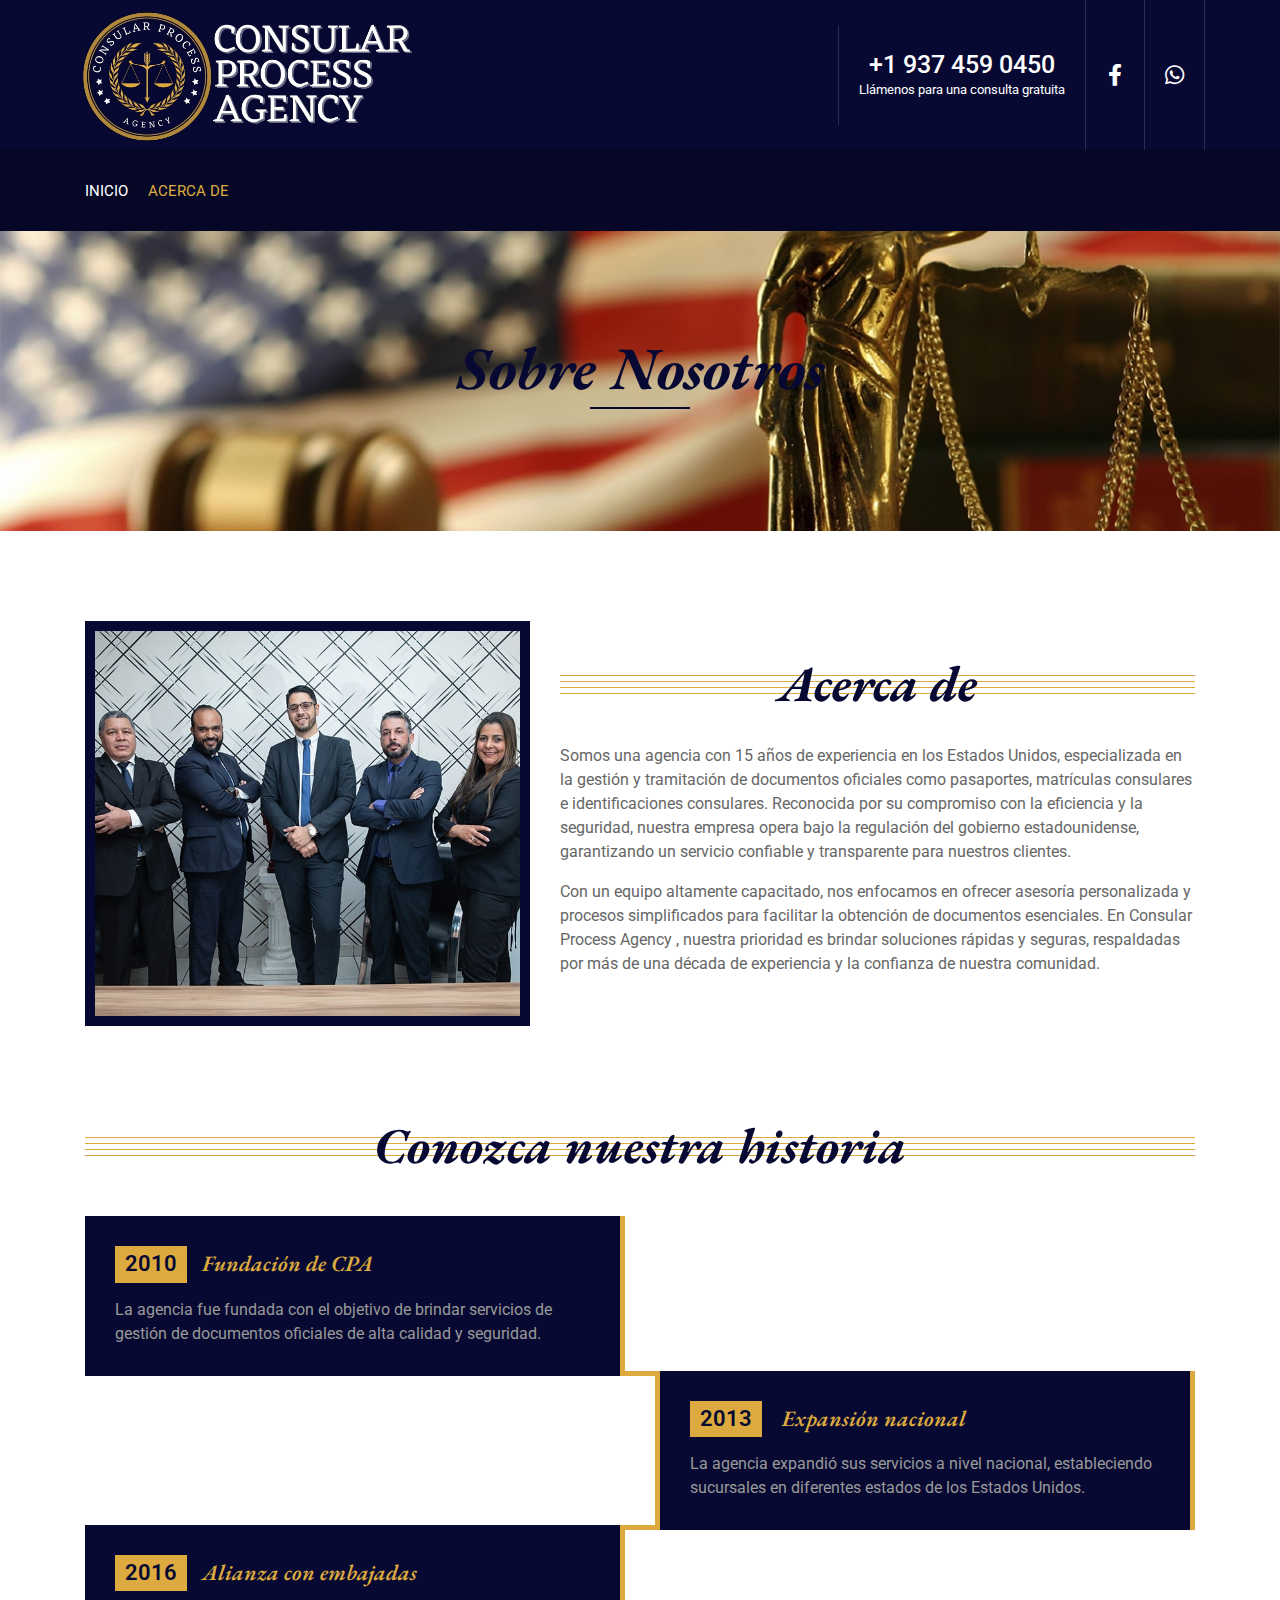
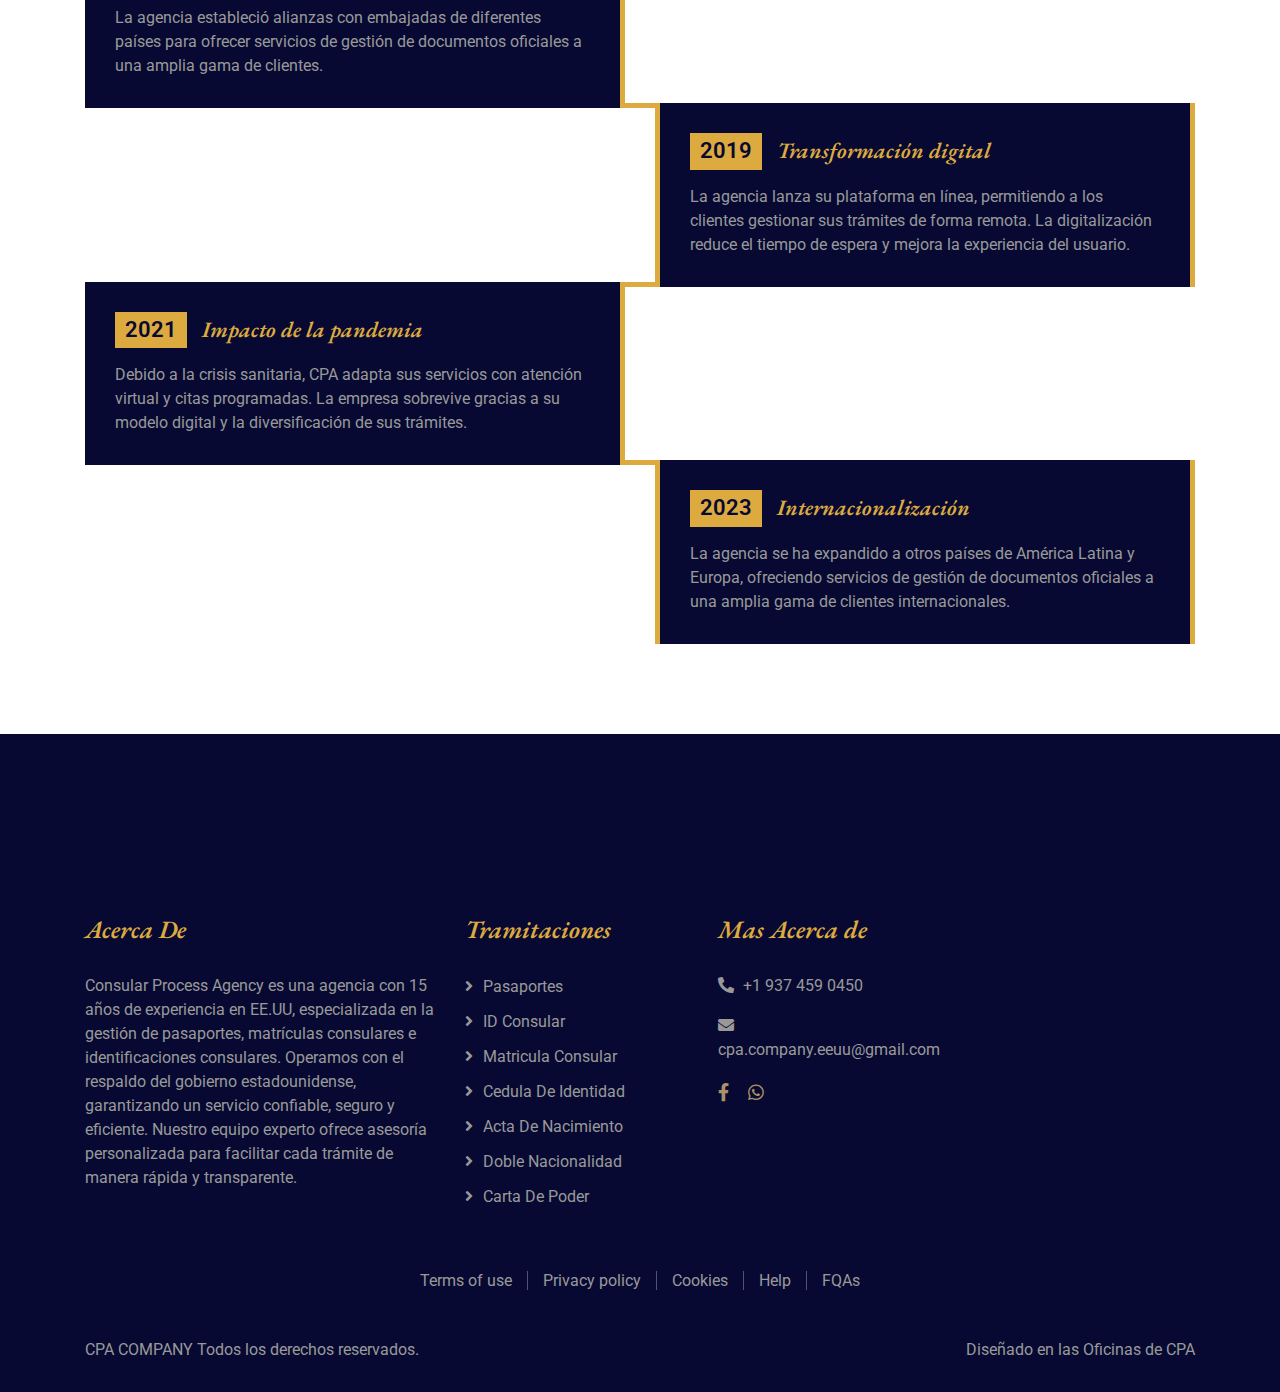
==== commit 53a02aba: "Add files via upload" ====
--- a/about.html
+++ b/about.html
@@ -32,7 +32,7 @@
                         <div class="col-lg-3">
                             <div class="logo">
                                 <a href="index.html">
-                                    <img src="img/logo.png" alt="Logo">
+                                    <img src="img/logo.jpg" alt="Logo">
                                 </a>
                             </div>
                         </div>
@@ -44,7 +44,7 @@
                                 </div>
                                 <div class="social">
                                     <a href="https://www.facebook.com/share/1F6WfSCJfb/?mibextid=wwXIfr"><i class="fab fa-facebook-f"></i></a>
-                                    <a href="https://wa.me/19374590450?text=%C2%A1QUIERO%20MAS%20INFORMACION! "><i class="fab fa-whatsapp"></i></a>
+                                    <a href="https://wa.me/19374590450?text=%C2%A1QUIERO%20MAS%20INFORMACION!"><i class="fab fa-whatsapp"></i></a>
                                 </div>
                             </div>
                         </div>
@@ -222,7 +222,7 @@
                             <p><i class="fa fa-envelope"></i>cpa.company.eeuu@gmail.com</p>
                             <div class="footer-social">
                                 <a href="https://www.facebook.com/share/1F6WfSCJfb/?mibextid=wwXIfr"><i class="fab fa-facebook-f"></i></a>
-                                <a href="https://wa.me/19374590450?text=%C2%A1QUIERO%20MAS%20INFORMACION!"><i class="fab fa-whatsapp"></i></a>
+                                <a href="https://wa.me/19374590450?text=%C2%A1QUIERO%20MAS%20INFORMACION! "><i class="fab fa-whatsapp"></i></a>
                             </div>
                         </div>
                     </div>
